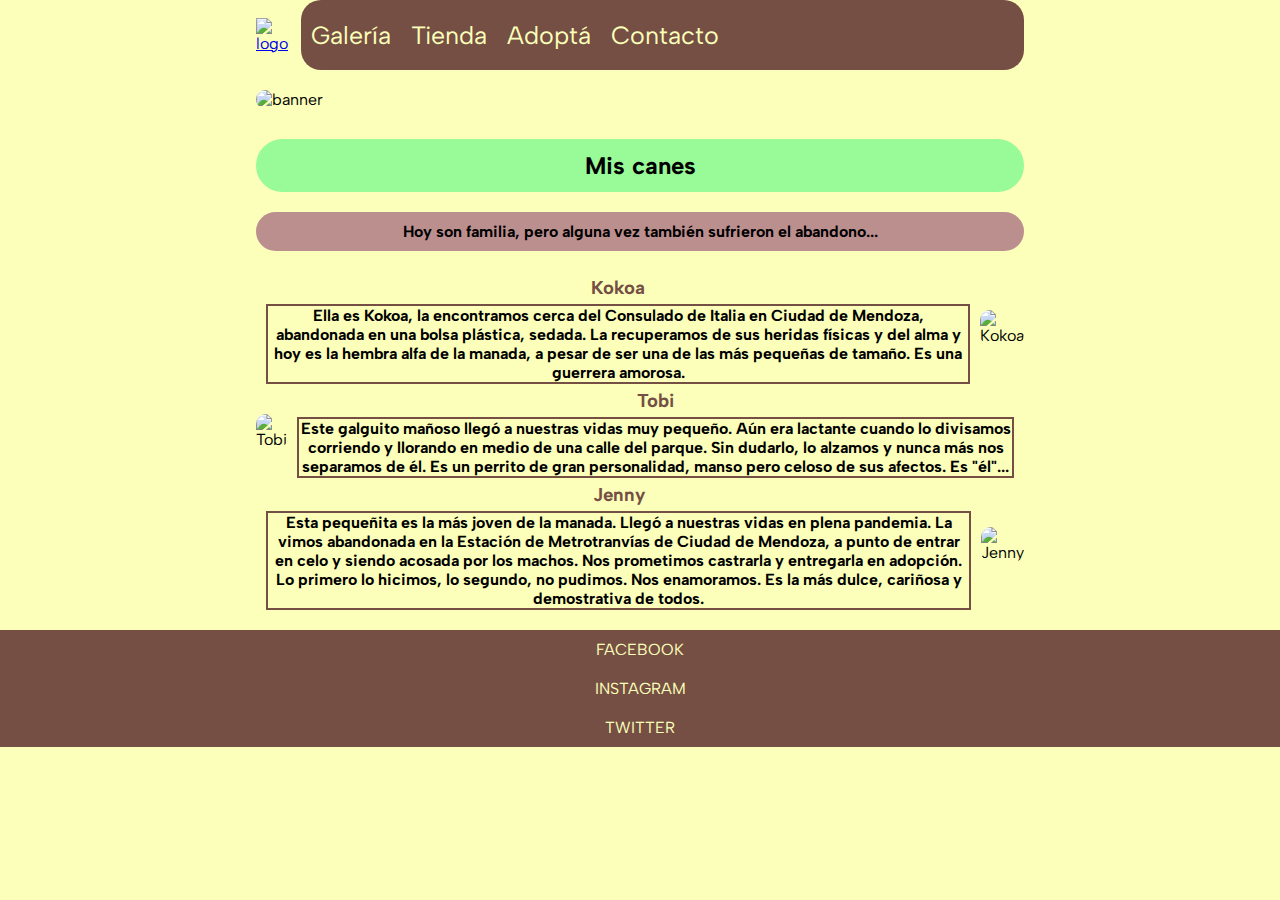
==== index.html @ faef85aa "Agregado de bootstrap (cards, formulario)" ====
<!DOCTYPE html>
<html lang="en">

<head>
    <meta charset="UTF-8">
    <meta http-equiv="X-UA-Compatible" content="IE=edge">
    <meta name="viewport" content="width=device-width, initial-scale=1.0">
    <link href="https://cdn.jsdelivr.net/npm/bootstrap@5.2.0/dist/css/bootstrap.min.css" rel="stylesheet"
        integrity="sha384-gH2yIJqKdNHPEq0n4Mqa/HGKIhSkIHeL5AyhkYV8i59U5AR6csBvApHHNl/vI1Bx" crossorigin="anonymous">
    <link rel="stylesheet" href="css/estilos.css">
    <link rel="preconnect" href="https://fonts.googleapis.com">
    <link rel="preconnect" href="https://fonts.gstatic.com" crossorigin>
    <link href="https://fonts.googleapis.com/css2?family=Albert+Sans:wght@200&family=Architects+Daughter&display=swap"
        rel="stylesheet">
    <title>IR Dogs</title>
</head>

<body>
    <div class="grid-container">
        <header class="header">
            <div class="logo">
                <a href="index.html"><img src="./img/logo.png" alt="logo"></a>
            </div>
            <nav>
                <ul class="nav-ul">
                    <li><a href="./pages/galeria.html">Galería</a></li>
                    <li><a href="./pages/tienda.html">Tienda</a></li>
                    <li><a href="./pages/adopta.html">Adoptá</a></li>
                    <li><a href="./pages/contacto.html">Contacto</a></li>
                </ul>
            </nav>
        </header>
        <section class="banner">
            <img class="banner-img" src="./img/banner2.png" alt="banner">
        </section>
        <section class="section1">
            <h2 class="estilo-h2">Mis canes</h2>
            <p class="intro">Hoy son familia, pero alguna vez también sufrieron el abandono...</p>
        </section>
        <section class="section2">
            <img class="img-seccion-index" src="./img/kokoa-2.png" alt="Kokoa">
            <div class="div-seccion-index">
                <h3 class="estilo-h3">Kokoa</h3>
                <p class="texto-seccion-index">Ella es Kokoa, la encontramos cerca del Consulado de Italia en Ciudad de
                    Mendoza, abandonada en una bolsa plástica, sedada.
                    La recuperamos de sus heridas físicas y del alma y hoy es la hembra alfa de la manada, a pesar de
                    ser una de las más pequeñas de tamaño.
                    Es una guerrera amorosa.
                </p>
            </div>
        </section>
        <section class="section3">
            <img class="img-seccion-index" src="./img/tobi-2.jpg" alt="Tobi">
            <div class="div-seccion-index">
                <h3 class="estilo-h3">Tobi</h3>
                <p class="texto-seccion-index">
                    Este galguito mañoso llegó a nuestras vidas muy pequeño. Aún era lactante cuando lo divisamos corriendo
                    y llorando en medio de una calle del parque.
                    Sin dudarlo, lo alzamos y nunca más nos separamos de él.
                    Es un perrito de gran personalidad, manso pero celoso de sus afectos. Es "él"...
                </p>
            </div>
        </section>
        <section class="section4">
            <img class="img-seccion-index" src="./img/jenny-2.jpg" alt="Jenny">
            <div class="div-seccion-index">
                <h3 class="estilo-h3">Jenny</h3>
                <p class="texto-seccion-index">
                    Esta pequeñita es la más joven de la manada. Llegó a nuestras vidas en plena pandemia.
                    La vimos abandonada en la Estación de Metrotranvías de Ciudad de Mendoza, a punto de entrar en celo y
                    siendo acosada por los machos.
                    Nos prometimos castrarla y entregarla en adopción.
                    Lo primero lo hicimos, lo segundo, no pudimos. Nos enamoramos. Es la más dulce, cariñosa y demostrativa
                    de todos.
                </p>
            </div>
        </section>
        <footer class="footer">
            <div>
                <ul class="estilo-ul">
                    <li><a href="#">FACEBOOK</a></li>
                    <li><a href="#">INSTAGRAM</a></li>
                    <li><a href="#">TWITTER</a></li>
                </ul>
            </div>
        </footer>
    </div>

    <script src="https://cdn.jsdelivr.net/npm/@popperjs/core@2.11.5/dist/umd/popper.min.js"
        integrity="sha384-Xe+8cL9oJa6tN/veChSP7q+mnSPaj5Bcu9mPX5F5xIGE0DVittaqT5lorf0EI7Vk"
        crossorigin="anonymous"></script>
    <script src="https://cdn.jsdelivr.net/npm/bootstrap@5.2.0/dist/js/bootstrap.min.js"
        integrity="sha384-ODmDIVzN+pFdexxHEHFBQH3/9/vQ9uori45z4JjnFsRydbmQbmL5t1tQ0culUzyK"
        crossorigin="anonymous"></script>
</body>

</html>
---- css/estilos.css ----
* {
    margin: 0;
    padding: 0;
    box-sizing: border-box;
}

body {
    background-color: #FBFFB9;
    font-family: 'Albert Sans', sans-serif;
}

.grid-container {
    display: grid;
    grid-template-columns: 1fr 1fr 1fr 1fr 1fr 1fr 1fr 1fr;
    grid-template-rows: auto auto auto 1fr 1fr auto auto;
    grid-template-areas:
        "header header header header header header header header"
        "banner banner banner banner banner banner banner banner"
        "section1 section1 section1 section1 section1 section1 section1 section1"
        "section2 section2 section2 section2 section2 section2 section2 section2"
        "section3 section3 section3 section3 section3 section3 section3 section3"
        "section4 section4 section4 section4 section4 section4 section4 section4"
        "footer footer footer footer footer footer footer footer";
    width: 100%;
    height: 100%;
}


.header {
    grid-area: header;
    /*FLEX HEADER INDEX*/
    display: flex;
    align-items: stretch;
    flex-direction: column;
}

.banner {
    grid-area: banner;
    display: flex;
    flex-direction: column;
}

.section1 {
    grid-area: section1;
}

.section2 {
    grid-area: section2;
    /*FLEX SECCION KOKOA INDEX*/
    display: flex;
    flex-direction: column-reverse;
    align-items: stretch;
}

.section3 {
    grid-area: section3;
    display: flex;
    flex-direction: column-reverse;
    align-items: stretch;
}

.section4 {
    grid-area: section4;
    display: flex;
    flex-direction: column-reverse;
    align-items: stretch;
}

.footer {
    grid-area: footer;
    display: flex;
    justify-content: center;
}

/*NAV*/
nav {
    background-color: #754F44;
    border-radius: 20px;
}

.logo {
    display: flex;
    justify-content: center;
}

/*Comportamiento bootstrap. Agregado padding y margin 0 y align-items: center (antes no estaba)*/
.nav-ul {
    display: flex;
    justify-content: center;
    align-items: center;
    width: auto;
    padding: 0;
    margin: 0;
    height: 70px;
}

.nav-ul li a:hover {
    color: #FBFFB9;
}

header ul li {
    display: inline;
}

header ul li a {
    display: inline-block;
    text-decoration: none;
    text-align: center;
    color: #FBFFB9;
    padding-left: 5px;
    padding-right: 5px;
    margin-right: 5px;
    margin-left: 5px;
    padding-bottom: 20px;
    padding-top: 20px;
}

header ul li a:hover {
    background-color: rgba(237, 198, 157, 0.2);
    border-radius: 15px;
}

/*IMAGEN BANNER*/
.banner-img {
    border-radius: 10px;
}

/*Titulos h2-h3*/
.estilo-h2 {
    text-align: center;
    margin-top: 10px;
    background-color: palegreen;
    border: 2px solid palegreen;
    border-radius: 35px;
    font-weight: bold;
}

/*SECCION 1*/
.intro {
    text-align: center;
    margin-top: 10px;
    background-color: rosybrown;
    border-radius: 25px;
    font-weight: bold;
}

/*Todas las secciones*/
.estilo-h3 {
    text-align: center;
    margin-top: 5px;
    font-weight: bold;
    color: #754F44;
}

.texto-seccion-index {
    text-align: center;
    font-weight: bold;
    margin-top: 5px;
    border: 2px solid #754F44;
}

.img-seccion-index {
    border-radius: 10px;
}

/*FOOTER*/
.estilo-ul {
    list-style-type: none;
    text-align: center;
}

footer ul li a {
    display: block;
    text-decoration: none;
    padding: 10px;
    color: #FBFFB9;
}

footer {
    background-color: #754F44;
}

/*//////////////////////////////////////////////////////////////////////////////////////////////////////////////////*/
/*// FIN INDEX//*/

/*   SECCION GALERIA   */
/*   MOBILE   */
.galeria-grid-container {
    display: grid;
    grid-template-columns: 1fr 1fr 1fr 1fr 1fr 1fr 1fr 1fr;
    grid-template-rows: auto auto auto auto auto auto;
    grid-template-areas:
        "galeria-header galeria-header galeria-header galeria-header galeria-header galeria-header galeria-header galeria-header"
        "galeria-section1 galeria-section1 galeria-section1 galeria-section1 galeria-section1 galeria-section1 galeria-section1 galeria-section1"
        "galeria-kokoa galeria-kokoa galeria-kokoa galeria-kokoa galeria-kokoa galeria-kokoa galeria-kokoa galeria-kokoa"
        "galeria-tobi galeria-tobi galeria-tobi galeria-tobi galeria-tobi galeria-tobi galeria-tobi galeria-tobi"
        "galeria-jenny galeria-jenny galeria-jenny galeria-jenny galeria-jenny galeria-jenny galeria-jenny galeria-jenny"
        "galeria-footer galeria-footer galeria-footer galeria-footer galeria-footer galeria-footer galeria-footer galeria-footer"
    ;
    width: 100%;
    height: 100%;
}

.galeria-header {
    grid-area: galeria-header;
}

.galeria-section1 {
    grid-area: galeria-section1;

}

.galeria-kokoa {
    grid-area: galeria-kokoa;
    margin-top: 2rem;
}

.galeria-tobi {
    grid-area: galeria-tobi;
    margin-top: 2rem;
}

.galeria-jenny {
    grid-area: galeria-jenny;
    margin-top: 2rem;
}

.galeria-footer {
    grid-area: galeria-footer;
    margin-top: 2rem;
    display: flex;
    justify-content: center;
}

.fotos-galeria {
    display: flex;
    flex-wrap: wrap;
    justify-content: center;

}

.fotos-galeria img {
    margin-left: 2px;
    margin-top: 5px;
    border: 2px solid #754F44;
    border-radius: 15px;
}
/*FIN SECCION GALERIA*/

/*MOBILE FIRST*/
/*   SECCION TIENDA    */
.tienda-grid-container {
    display: grid;
    grid-template-columns: 1fr 1fr 1fr 1fr 1fr 1fr 1fr 1fr;
    grid-template-rows: auto auto auto auto auto auto;
    grid-template-areas:
        "tienda-header tienda-header tienda-header tienda-header tienda-header tienda-header tienda-header tienda-header"
        "tienda-section1 tienda-section1 tienda-section1 tienda-section1 tienda-section1 tienda-section1 tienda-section1 tienda-section1"
        "tienda-collares tienda-collares tienda-collares tienda-collares tienda-collares tienda-collares tienda-collares tienda-collares"
        "tienda-correas tienda-correas tienda-correas tienda-correas tienda-correas tienda-correas tienda-correas tienda-correas"
        "tienda-remera tienda-remera tienda-remera tienda-remera tienda-remera tienda-remera tienda-remera tienda-remera"
        "galeria-footer galeria-footer galeria-footer galeria-footer galeria-footer galeria-footer galeria-footer galeria-footer"
    ;
}

.tienda-header {
    grid-area: tienda-header;
}

.tienda-section1 {
    grid-area: tienda-section1;
    margin-bottom: 10px;
}

.tienda-collares {
    grid-area: tienda-collares;
    display: flex;
    flex-direction: column;
    align-items: center;
}

.tienda-correas {
    grid-area: tienda-correas;
}

.tienda-remera {
    grid-area: tienda-remera;
    display: flex;
    flex-direction: column;
    align-items: center;
}

.galeria-footer {
    grid-area: galeria-footer;
}

.intro-p-tienda {
    text-align: center;
    font-weight: bold;
    margin-top: 5px;
}

.productos-h3{
    font-weight: bold;
}

.productos-tienda{
    width: 10rem;
}

.productos-tienda-container{
    display: flex;
    justify-content: center;
    text-align: center;
    font-weight: bold;
}

.productos-h5{
    font-size: 1.1rem;
    font-weight: bold;
}

.productos-margen{
    margin-left: 0.15rem;
    margin-bottom: 0.15rem;
    margin-top: 0.25rem;
}

.productos-remera{
    text-align: center;
    font-weight: bold;
}

/*
.productos-tienda {
    display: flex;
    flex-direction: column;
    align-items: center;
    width: 150px;
    margin-bottom: 20px;
    margin-left: 5px;
}

.productos-tienda h4 {
    text-align: center;
}

.productos-tienda p {
    font-weight: bold;
    text-align: center;
}

.productos-tienda img {
    width: 150px;
    border: 2px solid #754F44;
    border-radius: 10px;
}

.productos-tienda-contenedor {
    display: flex;
    flex-wrap: wrap;
    justify-content: center;
}
*/

/*   SECCION ADOPTA   */

.adopta-grid-container {
    display: grid;
    grid-template-columns: 1fr 1fr 1fr 1fr 1fr 1fr 1fr 1fr;
    grid-template-rows: auto auto auto auto auto;
    grid-template-areas:
        "adopta-header adopta-header adopta-header adopta-header adopta-header adopta-header adopta-header adopta-header"
        "adopta-section1 adopta-section1 adopta-section1 adopta-section1 adopta-section1 adopta-section1 adopta-section1 adopta-section1"
        "adopta-section2 adopta-section2 adopta-section2 adopta-section2 adopta-section2 adopta-section2 adopta-section2 adopta-section2"
        "adopta-section3 adopta-section3 adopta-section3 adopta-section3 adopta-section3 adopta-section3 adopta-section3 adopta-section3"
        "adopta-footer adopta-footer adopta-footer adopta-footer adopta-footer adopta-footer adopta-footer adopta-footer"
    ;
}

.adopta-header {
    grid-area: adopta-header;
}

.adopta-section1 {
    grid-area: adopta-section1;
}

.adopta-section2 {
    grid-area: adopta-section2;
    display: flex;
    flex-direction: column;
    align-items: stretch;
}

.adopta-section3 {
    grid-area: adopta-section3;
    display: flex;
    flex-direction: column;
    align-items: stretch;
}

.adopta-footer {
    grid-area: adopta-footer;
}

.adopta-p {
    color: #754F44;
    text-align: center;
    font-weight: bold;
    font-size: 18px;
    margin-top: 10px;
}

.adopta-textos {
    color: #754F44;
    text-align: center;
    font-weight: bold;
}

.adopta-h3 {
    color: #754F44;
    text-align: center;
    font-weight: bold;
    margin-top: 50px;
}

.adopta-div-img {
    display: flex;
    flex-direction: column;
    align-items: stretch;
}

.adopta-div-img img {
    margin-bottom: 10px;
    border-radius: 10px;
}



/*   SECCION CONTACTO   */

.contacto-grid-container {
    display: grid;
    grid-template-columns: 1fr 1fr 1fr 1fr 1fr 1fr 1fr 1fr;
    grid-template-rows: auto auto auto auto;
    grid-template-areas:
        "contacto-header contacto-header contacto-header contacto-header contacto-header contacto-header contacto-header contacto-header"
        "contacto-section1 contacto-section1 contacto-section1 contacto-section1 contacto-section1 contacto-section1 contacto-section1 contacto-section1"
        "contacto-section2 contacto-section2 contacto-section2 contacto-section2 contacto-section2 contacto-section2 contacto-section2 contacto-section2"
        "contacto-footer contacto-footer contacto-footer contacto-footer contacto-footer contacto-footer contacto-footer contacto-footer"
    ;
}

.contacto-header {
    grid-area: contacto-header;
}

.contacto-section1 {
    grid-area: contacto-section1;
}

.contacto-section2 {
    grid-area: contacto-section2;
    margin-top: 10px;
}

.contacto-footer {
    grid-area: contacto-footer;
    margin-top: 10px;
}

.contacto-section1-p{
    color: #754F44;
    font-weight: bold;
    font-size: 18px;
    margin-top: 10px;
    text-align: center;
}

.contacto-section2-p{
    color: #754F44;
    font-weight: bold;
}

.contacto-label{
    margin-top: 10px;
}

.contacto-input{
    padding: 5px;
}

.contacto-form{
    display: flex;
    flex-direction: column;
}

/*Animaciones*/
.img:hover{
    transform: scale(1.3);
}

.zoom {
    transition: transform .2s; 
}
 
.zoom:hover {
    transform: scale(1.5); 
}

.img-anim{
    transition: transform .2s;
}
.img-anim:hover{
    filter: saturate(180%);
    transform: scale(1.1); 
}

/*Fin animaciones*/

/*MEDIAQUERYS*/
/*MOBILE FIRST*/
/*SECCION INDEX*/
@media (min-width: 768px) {

    .grid-container {
        grid-template-columns: 1fr 1fr 1fr 1fr 1fr 1fr 1fr 1fr 1fr 1fr;
        grid-template-rows: auto auto auto auto auto 1fr auto;
        grid-template-areas:
            ". . header header header header header header . ."
            ". . banner banner banner banner banner banner . ."
            ". . section1 section1 section1 section1 section1 section1 . ."
            ". . section2 section2 section2 section2 section2 section2 . ."
            ". . section3 section3 section3 section3 section3 section3 . ."
            ". . section4 section4 section4 section4 section4 section4 . ."
            "footer footer footer footer footer footer footer footer footer footer";
    }

    /*HEADER*/
    .header {
        grid-area: header;
        /*FLEX HEADER INDEX*/
        display: flex;
        flex-direction: row;
        align-items: center;
    }

    /*NAVEGACION HEADER*/
    .nav-ul {
        display: flex;
        justify-content: normal;
        width: auto;
    }

    nav {
        width: 100%;
        height: auto;
    }

    header ul li a {
        text-align: center;
        font-size: 25px;
    }

    /*FIN NAVEGACION HEADER*/

    /*BANNER INICIAL*/
    .banner {
        margin-top: 20px;
    }

    /*TITULO H2*/
    .estilo-h2 {
        padding: 10px;
        margin-top: 30px;
    }

    .intro {
        margin-top: 20px;
        margin-bottom: 20px;
        padding: 10px;
    }

    /*SECCION 2 = KOKOA*/
    .section2 {
        flex-direction: row-reverse;
        align-items: center;
    }

    .div-seccion-index {
        margin-right: 10px;
        margin-left: 10px;
    }

    /*SECCION 3 = TOBI*/
    .section3 {
        flex-direction: row;
        align-items: center;
    }

    /*SECCION 4 = JENNY*/
    .section4 {
        flex-direction: row-reverse;
        align-items: center;
        margin-bottom: 20px;
    }
    /*FIN INDEX*/
    
    /*SECCION GALERIA*/
    .galeria-grid-container {
        grid-template-columns: 1fr 1fr 1fr 1fr 1fr 1fr 1fr 1fr 1fr 1fr;
        grid-template-rows: auto auto auto auto auto auto;
        grid-template-areas:
            ". . galeria-header galeria-header galeria-header galeria-header galeria-header galeria-header . ."
            ". . galeria-section1 galeria-section1 galeria-section1 galeria-section1 galeria-section1 galeria-section1 . ."
            ". . galeria-kokoa galeria-kokoa galeria-kokoa galeria-kokoa galeria-kokoa galeria-kokoa . ."
            ". . galeria-tobi galeria-tobi galeria-tobi galeria-tobi galeria-tobi galeria-tobi . ."
            ". . galeria-jenny galeria-jenny galeria-jenny galeria-jenny galeria-jenny galeria-jenny . ."
            "galeria-footer galeria-footer galeria-footer galeria-footer galeria-footer galeria-footer galeria-footer galeria-footer galeria-footer galeria-footer"
        ;
    }

    .galeria-header {
        display: flex;
        align-items: center;
    }

    .fotos-galeria img {
        margin-right: 5px;
    }
    /*FIN SECCION GALERIA*/

    /*SECCION TIENDA*/
    .tienda-grid-container {
        grid-template-columns: 1fr 1fr 1fr 1fr 1fr 1fr 1fr 1fr 1fr 1fr;
        grid-template-rows: auto auto auto auto auto auto;
        grid-template-areas:
            ". . tienda-header tienda-header tienda-header tienda-header tienda-header tienda-header . ."
            ". . tienda-section1 tienda-section1 tienda-section1 tienda-section1 tienda-section1 tienda-section1 . ."
            ". . tienda-collares tienda-collares tienda-collares tienda-collares tienda-collares tienda-collares . ."
            ". . tienda-correas tienda-correas tienda-correas tienda-correas tienda-correas tienda-correas . ."
            ". . tienda-remera tienda-remera tienda-remera tienda-remera tienda-remera tienda-remera . ."
            "galeria-footer galeria-footer galeria-footer galeria-footer galeria-footer galeria-footer galeria-footer galeria-footer galeria-footer galeria-footer"
        ;
    }

    .tienda-header {
        display: flex;
        align-items: center;
    }
    /*FIN SECCION TIENDA*/

    /*SECCION ADOPTA*/
    .adopta-grid-container {
        display: grid;
        grid-template-columns: 1fr 1fr 1fr 1fr 1fr 1fr 1fr 1fr 1fr 1fr;
        grid-template-rows: auto auto auto auto auto;
        grid-template-areas:
            ". . adopta-header adopta-header adopta-header adopta-header adopta-header adopta-header . ."
            ". . adopta-section1 adopta-section1 adopta-section1 adopta-section1 adopta-section1 adopta-section1 . ."
            ". . adopta-section2 adopta-section2 adopta-section2 adopta-section2 adopta-section2 adopta-section2 . ."
            ". . adopta-section3 adopta-section3 adopta-section3 adopta-section3 adopta-section3 adopta-section3 . ."
            "adopta-footer adopta-footer adopta-footer adopta-footer adopta-footer adopta-footer adopta-footer adopta-footer adopta-footer adopta-footer"
        ;
    }

    .adopta-section2 {
        align-items: center;
    }

    .adopta-section3 {
        align-items: center;
    }

    .adopta-div-img {
        flex-direction: row;
    }

    .adopta-div-img img {
        margin-left: 5px;
    }

    .adopta-header {
        display: flex;
        align-items: center;
    }
    /*FIN SECCION ADOPTA*/

    /*SECCION CONTACTO*/
    .contacto-grid-container {
        grid-template-columns: 1fr 1fr 1fr 1fr 1fr 1fr 1fr 1fr 1fr 1fr;
        grid-template-rows: auto auto auto auto;
        grid-template-areas:
            ". . contacto-header contacto-header contacto-header contacto-header contacto-header contacto-header . ."
            ". . contacto-section1 contacto-section1 contacto-section1 contacto-section1 contacto-section1 contacto-section1 . ."
            ". . contacto-section2 contacto-section2 contacto-section2 contacto-section2 contacto-section2 contacto-section2 . ."
            "contacto-footer contacto-footer contacto-footer contacto-footer contacto-footer contacto-footer contacto-footer contacto-footer contacto-footer contacto-footer"
        ;
    }
    .contacto-header{
        display: flex;
        align-items: center;
    }
    .contacto-form{
        align-items: flex-start;
    }
    .contacto-button{
        margin-top: 5px;
    }
    /*FIN SECCION CONTACTO*/
}
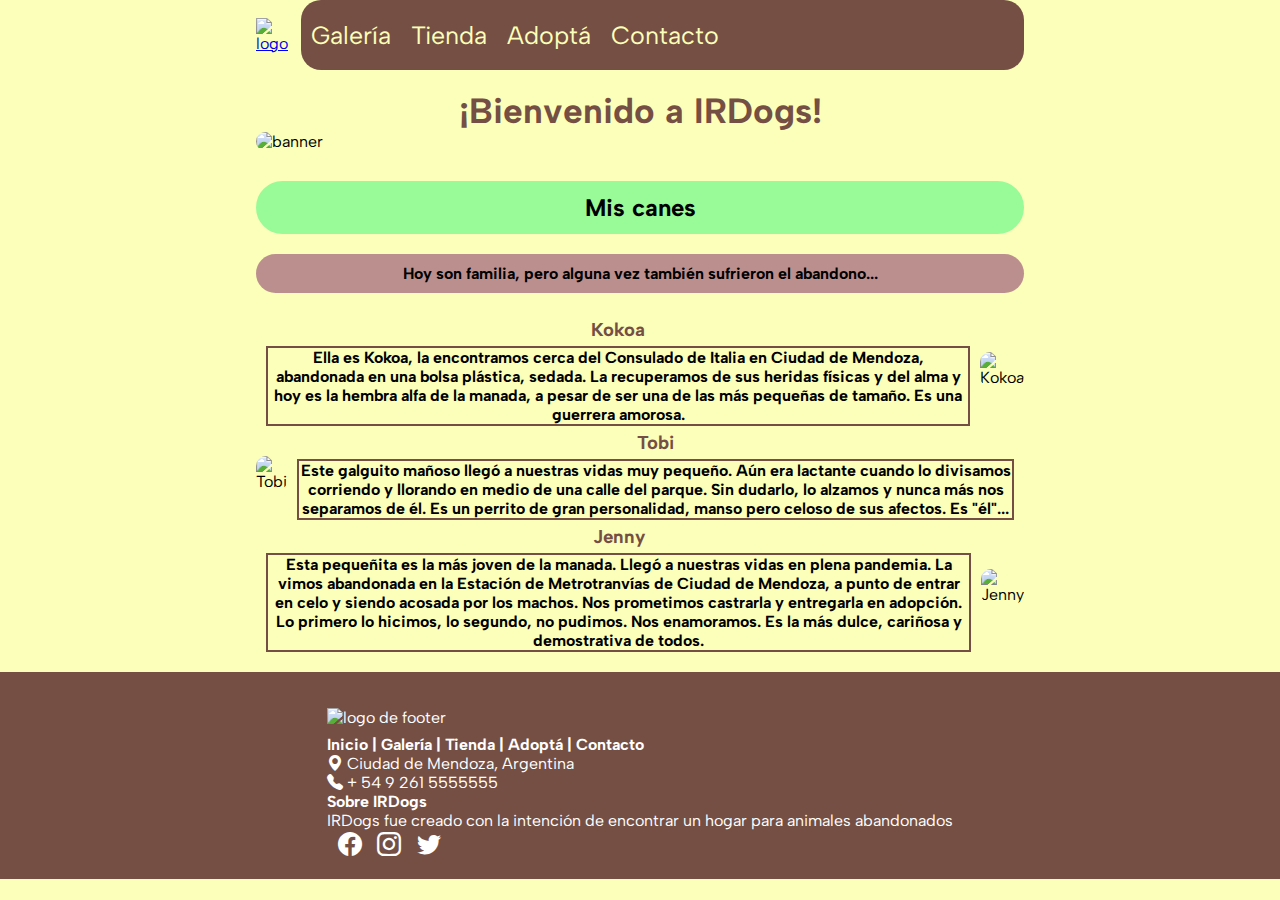
==== commit d7bc460b: "Cambio de footer" ====
--- a/index.html
+++ b/index.html
@@ -7,12 +7,16 @@
     <meta name="viewport" content="width=device-width, initial-scale=1.0">
     <link href="https://cdn.jsdelivr.net/npm/bootstrap@5.2.0/dist/css/bootstrap.min.css" rel="stylesheet"
         integrity="sha384-gH2yIJqKdNHPEq0n4Mqa/HGKIhSkIHeL5AyhkYV8i59U5AR6csBvApHHNl/vI1Bx" crossorigin="anonymous">
-    <link rel="stylesheet" href="css/estilos.css">
+    <link rel="stylesheet" href="css/style.css">
     <link rel="preconnect" href="https://fonts.googleapis.com">
     <link rel="preconnect" href="https://fonts.gstatic.com" crossorigin>
     <link href="https://fonts.googleapis.com/css2?family=Albert+Sans:wght@200&family=Architects+Daughter&display=swap"
         rel="stylesheet">
-    <title>IR Dogs</title>
+    <link rel="stylesheet" href="https://cdn.jsdelivr.net/npm/bootstrap-icons@1.9.1/font/bootstrap-icons.css">
+    
+    <meta name="description" content="IR Dogs es una ONG que rescata animales callejeros y busca hogar en la Ciudad de Mendoza">
+    <meta name="keywords" content="adopcion, perros, perros ciudad de mendoza, donacion, veterinario">
+    <title>IR Dogs | Inicio</title>
 </head>
 
 <body>
@@ -22,7 +26,7 @@
                 <a href="index.html"><img src="./img/logo.png" alt="logo"></a>
             </div>
             <nav>
-                <ul class="nav-ul">
+                <ul class="ul">
                     <li><a href="./pages/galeria.html">Galería</a></li>
                     <li><a href="./pages/tienda.html">Tienda</a></li>
                     <li><a href="./pages/adopta.html">Adoptá</a></li>
@@ -31,17 +35,18 @@
             </nav>
         </header>
         <section class="banner">
-            <img class="banner-img" src="./img/banner2.png" alt="banner">
+            <h1>¡Bienvenido a IRDogs!</h1>
+            <img class="banner__img" src="./img/banner2.png" alt="banner">
         </section>
         <section class="section1">
-            <h2 class="estilo-h2">Mis canes</h2>
-            <p class="intro">Hoy son familia, pero alguna vez también sufrieron el abandono...</p>
+            <h2 class="h2">Mis canes</h2>
+            <p class="p">Hoy son familia, pero alguna vez también sufrieron el abandono...</p>
         </section>
         <section class="section2">
-            <img class="img-seccion-index" src="./img/kokoa-2.png" alt="Kokoa">
-            <div class="div-seccion-index">
-                <h3 class="estilo-h3">Kokoa</h3>
-                <p class="texto-seccion-index">Ella es Kokoa, la encontramos cerca del Consulado de Italia en Ciudad de
+            <img class="section2__img" src="./img/kokoa-2.png" alt="Kokoa">
+            <div class="rectangulo">
+                <h3 class="h3">Kokoa</h3>
+                <p class="rectangulo__p">Ella es Kokoa, la encontramos cerca del Consulado de Italia en Ciudad de
                     Mendoza, abandonada en una bolsa plástica, sedada.
                     La recuperamos de sus heridas físicas y del alma y hoy es la hembra alfa de la manada, a pesar de
                     ser una de las más pequeñas de tamaño.
@@ -50,10 +55,10 @@
             </div>
         </section>
         <section class="section3">
-            <img class="img-seccion-index" src="./img/tobi-2.jpg" alt="Tobi">
-            <div class="div-seccion-index">
-                <h3 class="estilo-h3">Tobi</h3>
-                <p class="texto-seccion-index">
+            <img class="section3__img" src="./img/tobi-2.jpg" alt="Tobi">
+            <div class="rectangulo">
+                <h3 class="h3">Tobi</h3>
+                <p class="rectangulo__p">
                     Este galguito mañoso llegó a nuestras vidas muy pequeño. Aún era lactante cuando lo divisamos corriendo
                     y llorando en medio de una calle del parque.
                     Sin dudarlo, lo alzamos y nunca más nos separamos de él.
@@ -62,10 +67,10 @@
             </div>
         </section>
         <section class="section4">
-            <img class="img-seccion-index" src="./img/jenny-2.jpg" alt="Jenny">
-            <div class="div-seccion-index">
-                <h3 class="estilo-h3">Jenny</h3>
-                <p class="texto-seccion-index">
+            <img class="section4__img" src="./img/jenny-2.jpg" alt="Jenny">
+            <div class="rectangulo">
+                <h3 class="h3">Jenny</h3>
+                <p class="rectangulo__p">
                     Esta pequeñita es la más joven de la manada. Llegó a nuestras vidas en plena pandemia.
                     La vimos abandonada en la Estación de Metrotranvías de Ciudad de Mendoza, a punto de entrar en celo y
                     siendo acosada por los machos.
@@ -76,12 +81,36 @@
             </div>
         </section>
         <footer class="footer">
-            <div>
-                <ul class="estilo-ul">
-                    <li><a href="#">FACEBOOK</a></li>
-                    <li><a href="#">INSTAGRAM</a></li>
-                    <li><a href="#">TWITTER</a></li>
-                </ul>
+            <div class="row gx-0 footer-all">
+                <div class="col-sm-6 col-md-4">
+                    <img class="img-fluid" src="./img/logo.png" alt="logo de footer">
+                    <p class="links">
+                        <a href="./../index.html">Inicio</a>
+                        <strong>|</strong>
+                        <a href="./galeria.html">Galería</a>
+                        <strong>|</strong>
+                        <a href="./tienda.html">Tienda</a>
+                        <strong>|</strong>
+                        <a href="./adopta.html">Adoptá</a>
+                        <strong>|</strong>
+                        <a href="./contacto.html">Contacto</a>
+                    </p>
+                </div>
+                <div class="col-sm-6 col-md-4">
+                    
+                    <p><i class="bi bi-geo-alt-fill"></i> Ciudad de Mendoza, Argentina</p>
+                    <p><i class="bi bi-telephone-fill"></i> + 54 9 261 5555555</p>
+
+                </div>
+                <div class="col-md-4">
+                    <h4>
+                        Sobre IRDogs
+                    </h4>
+                    <p>IRDogs fue creado con la intención de encontrar un hogar para animales abandonados</p>
+                    <a href=""><i class="bi bi-facebook redes"></i></a>
+                    <a href=""><i class="bi bi-instagram redes"></i></a>
+                    <a href=""><i class="bi bi-twitter redes"></i></a>
+                </div>
             </div>
         </footer>
     </div>
--- a/css/style.css
+++ b/css/style.css
@@ -0,0 +1,540 @@
+* {
+  margin: 0;
+  padding: 0;
+  box-sizing: border-box; }
+
+.grid-container {
+  display: grid;
+  grid-template-columns: 1fr 1fr 1fr 1fr 1fr 1fr 1fr 1fr;
+  grid-template-rows: auto auto auto 1fr 1fr auto auto;
+  grid-template-areas: "header header header header header header header header"+ "banner banner banner banner banner banner banner banner"+ "section1 section1 section1 section1 section1 section1 section1 section1"+ "section2 section2 section2 section2 section2 section2 section2 section2"+ "section3 section3 section3 section3 section3 section3 section3 section3"+ "section4 section4 section4 section4 section4 section4 section4 section4"+ "footer footer footer footer footer footer footer footer";
+  width: 100%;
+  height: 100%; }
+
+.header {
+  grid-area: header;
+  /*FLEX HEADER INDEX*/
+  display: flex;
+  align-items: stretch;
+  flex-direction: column; }
+
+.banner {
+  grid-area: banner;
+  display: flex;
+  flex-direction: column; }
+
+/*IMAGEN BANNER*/
+.banner__img {
+  border-radius: 10px; }
+
+.section1 {
+  grid-area: section1; }
+
+.section2 {
+  grid-area: section2;
+  /*FLEX SECCION KOKOA INDEX*/
+  display: flex;
+  flex-direction: column-reverse;
+  align-items: stretch; }
+
+.section2__img {
+  border-radius: 10px; }
+
+.section3 {
+  grid-area: section3;
+  display: flex;
+  flex-direction: column-reverse;
+  align-items: stretch; }
+
+.section3__img {
+  border-radius: 10px; }
+
+.section4 {
+  grid-area: section4;
+  display: flex;
+  flex-direction: column-reverse;
+  align-items: stretch; }
+
+.section4__img {
+  border-radius: 10px; }
+
+.footer {
+  grid-area: footer;
+  display: flex;
+  justify-content: center; }
+
+.rectangulo__p {
+  text-align: center;
+  font-weight: bold;
+  margin-top: 5px;
+  border: 2px solid #754F44; }
+
+/*// FIN INDEX//*/
+/*   SECCION GALERIA   */
+/*   MOBILE   */
+.galeria-grid-container {
+  display: grid;
+  grid-template-columns: 1fr 1fr 1fr 1fr 1fr 1fr 1fr 1fr;
+  grid-template-rows: auto auto auto auto auto auto;
+  grid-template-areas: "galeria-header galeria-header galeria-header galeria-header galeria-header galeria-header galeria-header galeria-header"+ "galeria-section1 galeria-section1 galeria-section1 galeria-section1 galeria-section1 galeria-section1 galeria-section1 galeria-section1"+ "galeria-kokoa galeria-kokoa galeria-kokoa galeria-kokoa galeria-kokoa galeria-kokoa galeria-kokoa galeria-kokoa"+ "galeria-tobi galeria-tobi galeria-tobi galeria-tobi galeria-tobi galeria-tobi galeria-tobi galeria-tobi"+ "galeria-jenny galeria-jenny galeria-jenny galeria-jenny galeria-jenny galeria-jenny galeria-jenny galeria-jenny"+ "galeria-footer galeria-footer galeria-footer galeria-footer galeria-footer galeria-footer galeria-footer galeria-footer";
+  width: 100%;
+  height: 100%; }
+
+.galeria-header {
+  grid-area: galeria-header; }
+
+.galeria-section1 {
+  grid-area: galeria-section1; }
+
+.galeria-kokoa {
+  grid-area: galeria-kokoa;
+  margin-top: 2rem; }
+
+.galeria-tobi {
+  grid-area: galeria-tobi;
+  margin-top: 2rem; }
+
+.galeria-jenny {
+  grid-area: galeria-jenny;
+  margin-top: 2rem; }
+
+.galeria-footer {
+  grid-area: galeria-footer;
+  margin-top: 2rem;
+  display: flex;
+  justify-content: center; }
+
+.fotos-galeria {
+  display: flex;
+  flex-wrap: wrap;
+  justify-content: center; }
+  .fotos-galeria .img {
+    margin-left: 2px;
+    margin-top: 5px;
+    border: 2px solid #754F44;
+    border-radius: 15px; }
+    .fotos-galeria .img:hover {
+      transform: scale(1.3); }
+
+/*FIN SECCION GALERIA*/
+/*MOBILE FIRST*/
+/*   SECCION TIENDA    */
+.tienda-grid-container {
+  display: grid;
+  grid-template-columns: 1fr 1fr 1fr 1fr 1fr 1fr 1fr 1fr;
+  grid-template-rows: auto auto auto auto auto auto;
+  grid-template-areas: "tienda-header tienda-header tienda-header tienda-header tienda-header tienda-header tienda-header tienda-header"+ "tienda-section1 tienda-section1 tienda-section1 tienda-section1 tienda-section1 tienda-section1 tienda-section1 tienda-section1"+ "tienda-collares tienda-collares tienda-collares tienda-collares tienda-collares tienda-collares tienda-collares tienda-collares"+ "tienda-correas tienda-correas tienda-correas tienda-correas tienda-correas tienda-correas tienda-correas tienda-correas"+ "tienda-remera tienda-remera tienda-remera tienda-remera tienda-remera tienda-remera tienda-remera tienda-remera"+ "tienda-footer tienda-footer tienda-footer tienda-footer tienda-footer tienda-footer tienda-footer tienda-footer"; }
+
+.tienda-header {
+  grid-area: tienda-header; }
+
+.tienda-section1 {
+  grid-area: tienda-section1;
+  margin-bottom: 10px; }
+
+.tienda-collares {
+  grid-area: tienda-collares;
+  display: flex;
+  flex-direction: column;
+  align-items: center; }
+
+.tienda-correas {
+  grid-area: tienda-correas; }
+
+.tienda-remera {
+  grid-area: tienda-remera;
+  display: flex;
+  flex-direction: column;
+  align-items: center; }
+
+.tienda-footer {
+  grid-area: tienda-footer; }
+
+.intro-p-tienda, .adopta-textos {
+  text-align: center;
+  font-weight: bold;
+  margin-top: 5px; }
+
+.productos-h3 {
+  font-weight: bold; }
+
+.productos-tienda {
+  width: 10rem; }
+
+.productos-tienda-container {
+  display: flex;
+  justify-content: center;
+  text-align: center;
+  font-weight: bold; }
+
+.productos-h5 {
+  font-size: 1.1rem;
+  font-weight: bold; }
+
+.productos-margen {
+  margin-left: 0.15rem;
+  margin-bottom: 0.15rem;
+  margin-top: 0.25rem; }
+
+.productos-remera {
+  text-align: center;
+  font-weight: bold; }
+
+/*   SECCION ADOPTA   */
+.adopta-grid-container {
+  display: grid;
+  grid-template-columns: 1fr 1fr 1fr 1fr 1fr 1fr 1fr 1fr;
+  grid-template-rows: auto auto auto auto auto;
+  grid-template-areas: "adopta-header adopta-header adopta-header adopta-header adopta-header adopta-header adopta-header adopta-header"+ "adopta-section1 adopta-section1 adopta-section1 adopta-section1 adopta-section1 adopta-section1 adopta-section1 adopta-section1"+ "adopta-section2 adopta-section2 adopta-section2 adopta-section2 adopta-section2 adopta-section2 adopta-section2 adopta-section2"+ "adopta-section3 adopta-section3 adopta-section3 adopta-section3 adopta-section3 adopta-section3 adopta-section3 adopta-section3"+ "adopta-footer adopta-footer adopta-footer adopta-footer adopta-footer adopta-footer adopta-footer adopta-footer"; }
+
+.adopta-header {
+  grid-area: adopta-header; }
+
+.adopta-section1 {
+  grid-area: adopta-section1; }
+
+.adopta-section2 {
+  grid-area: adopta-section2;
+  display: flex;
+  flex-direction: column;
+  align-items: stretch; }
+
+.adopta-section3 {
+  grid-area: adopta-section3;
+  display: flex;
+  flex-direction: column;
+  align-items: stretch; }
+
+.adopta-footer {
+  grid-area: adopta-footer; }
+
+.adopta-p {
+  color: #754F44;
+  text-align: center;
+  font-weight: bold;
+  font-size: 18px;
+  margin-top: 10px; }
+
+.adopta-textos {
+  color: #754F44;
+  font-size: 1.1rem; }
+
+.adopta-h3 {
+  color: #754F44;
+  text-align: center;
+  font-weight: bold;
+  margin-top: 50px; }
+
+.adopta-div-img {
+  display: flex;
+  flex-direction: column;
+  align-items: stretch; }
+  .adopta-div-img img {
+    margin-bottom: 10px;
+    border-radius: 10px; }
+
+.img-anim {
+  transition: transform .2s; }
+  .img-anim:hover {
+    filter: saturate(180%);
+    transform: scale(1.1); }
+
+/*   SECCION CONTACTO   */
+.contacto-grid-container {
+  display: grid;
+  grid-template-columns: 1fr 1fr 1fr 1fr 1fr 1fr 1fr 1fr;
+  grid-template-rows: auto auto auto auto;
+  grid-template-areas: "contacto-header contacto-header contacto-header contacto-header contacto-header contacto-header contacto-header contacto-header"+ "contacto-section1 contacto-section1 contacto-section1 contacto-section1 contacto-section1 contacto-section1 contacto-section1 contacto-section1"+ "contacto-section2 contacto-section2 contacto-section2 contacto-section2 contacto-section2 contacto-section2 contacto-section2 contacto-section2"+ "contacto-footer contacto-footer contacto-footer contacto-footer contacto-footer contacto-footer contacto-footer contacto-footer"; }
+
+.contacto-header {
+  grid-area: contacto-header; }
+
+.contacto-section1 {
+  grid-area: contacto-section1; }
+
+.contacto-section2 {
+  grid-area: contacto-section2;
+  margin-top: 10px; }
+
+.contacto-footer {
+  grid-area: contacto-footer;
+  margin-top: 10px; }
+
+.contacto-section1__p {
+  color: #754F44;
+  font-weight: bold;
+  font-size: 18px;
+  margin-top: 10px;
+  text-align: center; }
+
+.contacto-section2-p {
+  color: #754F44;
+  font-weight: bold; }
+
+.contacto-label {
+  margin-top: 10px; }
+
+.contacto-input {
+  padding: 5px; }
+
+.contacto-form {
+  display: flex;
+  flex-direction: column; }
+
+body {
+  background-color: #FBFFB9;
+  font-family: 'Albert Sans', sans-serif; }
+
+h1 {
+  color: #754F44;
+  font-weight: bold;
+  text-align: center;
+  font-size: 2.2rem; }
+
+/*NAV*/
+nav {
+  background-color: #754F44;
+  border-radius: 20px; }
+
+.logo {
+  display: flex;
+  justify-content: center; }
+
+/*Comportamiento bootstrap. Agregado padding y margin 0 y align-items: center (antes no estaba)*/
+.ul {
+  display: flex;
+  justify-content: center;
+  align-items: center;
+  width: auto;
+  padding: 0;
+  margin: 0;
+  height: 70px; }
+  .ul li a:hover {
+    color: #FBFFB9; }
+
+header ul li {
+  display: inline; }
+  header ul li a {
+    display: inline-block;
+    text-decoration: none;
+    text-align: center;
+    color: #FBFFB9;
+    padding-left: 5px;
+    padding-right: 5px;
+    margin-right: 5px;
+    margin-left: 5px;
+    padding-bottom: 20px;
+    padding-top: 20px; }
+    header ul li a:hover {
+      background-color: rgba(237, 198, 157, 0.2);
+      border-radius: 15px; }
+
+/*Titulos h2*/
+.h2 {
+  text-align: center;
+  margin-top: 10px;
+  background-color: palegreen;
+  border: 2px solid palegreen;
+  border-radius: 35px;
+  font-weight: bold; }
+
+/*TODAS LAS SECCIONES*/
+.p {
+  text-align: center;
+  margin-top: 10px;
+  background-color: rosybrown;
+  border-radius: 25px;
+  font-weight: bold; }
+
+/*TODAS LAS SECCIONES*/
+.h3 {
+  text-align: center;
+  margin-top: 5px;
+  font-weight: bold;
+  color: #754F44; }
+
+/*FOOTER*/
+.footer-ul {
+  list-style-type: none;
+  text-align: center;
+  padding-left: 0; }
+
+.footer-all {
+  margin-top: 1rem;
+  color: white;
+  padding: 20px; }
+  .footer-all a {
+    text-decoration: none;
+    color: white;
+    font-weight: bolder; }
+  .footer-all .links {
+    margin-top: 0.5rem; }
+  .footer-all .redes {
+    margin-left: 0.7rem;
+    font-size: 1.5rem;
+    color: white; }
+
+footer {
+  background-color: #754F44; }
+  footer ul li a {
+    display: block;
+    text-decoration: none;
+    padding: 10px;
+    color: #FBFFB9; }
+
+/*MEDIAQUERYS*/
+/*MOBILE FIRST*/
+/*SECCION INDEX*/
+@media (min-width: 768px) {
+  .grid-container {
+    grid-template-columns: 1fr 1fr 1fr 1fr 1fr 1fr 1fr 1fr 1fr 1fr;
+    grid-template-rows: auto auto auto auto auto 1fr auto;
+    grid-template-areas: ". . header header header header header header . ."+ ". . banner banner banner banner banner banner . ."+ ". . section1 section1 section1 section1 section1 section1 . ."+ ". . section2 section2 section2 section2 section2 section2 . ."+ ". . section3 section3 section3 section3 section3 section3 . ."+ ". . section4 section4 section4 section4 section4 section4 . ."+ "footer footer footer footer footer footer footer footer footer footer"; }
+  /*HEADER*/
+  .header {
+    grid-area: header;
+    /*FLEX HEADER INDEX*/
+    display: flex;
+    flex-direction: row;
+    align-items: center; }
+  /*NAVEGACION HEADER*/
+  .ul {
+    display: flex;
+    justify-content: normal;
+    width: auto; }
+  nav {
+    width: 100%;
+    height: auto; }
+  header ul li a {
+    text-align: center;
+    font-size: 25px; }
+  /*FIN NAVEGACION HEADER*/
+  /*BANNER INICIAL*/
+  .banner {
+    margin-top: 20px; }
+  /*TITULO H2*/
+  .h2 {
+    padding: 10px;
+    margin-top: 30px; }
+  .p {
+    margin-top: 20px;
+    margin-bottom: 20px;
+    padding: 10px; }
+  /*SECCION 2 = KOKOA*/
+  .section2 {
+    flex-direction: row-reverse;
+    align-items: center; }
+  .rectangulo {
+    margin-right: 10px;
+    margin-left: 10px; }
+  /*SECCION 3 = TOBI*/
+  .section3 {
+    flex-direction: row;
+    align-items: center; }
+  /*SECCION 4 = JENNY*/
+  .section4 {
+    flex-direction: row-reverse;
+    align-items: center;
+    margin-bottom: 20px; }
+  /*FIN INDEX*/
+  /*SECCION GALERIA*/
+  .galeria-grid-container {
+    grid-template-columns: 1fr 1fr 1fr 1fr 1fr 1fr 1fr 1fr 1fr 1fr;
+    grid-template-rows: auto auto auto auto auto auto;
+    grid-template-areas: ". . galeria-header galeria-header galeria-header galeria-header galeria-header galeria-header . ."+ ". . galeria-section1 galeria-section1 galeria-section1 galeria-section1 galeria-section1 galeria-section1 . ."+ ". . galeria-kokoa galeria-kokoa galeria-kokoa galeria-kokoa galeria-kokoa galeria-kokoa . ."+ ". . galeria-tobi galeria-tobi galeria-tobi galeria-tobi galeria-tobi galeria-tobi . ."+ ". . galeria-jenny galeria-jenny galeria-jenny galeria-jenny galeria-jenny galeria-jenny . ."+ "galeria-footer galeria-footer galeria-footer galeria-footer galeria-footer galeria-footer galeria-footer galeria-footer galeria-footer galeria-footer"; }
+  .galeria-header {
+    display: flex;
+    align-items: center; }
+  .fotos-galeria img {
+    margin-right: 5px; }
+  /*FIN SECCION GALERIA*/
+  /*SECCION TIENDA*/
+  .tienda-grid-container {
+    grid-template-columns: 1fr 1fr 1fr 1fr 1fr 1fr 1fr 1fr 1fr 1fr;
+    grid-template-rows: auto auto auto auto auto auto;
+    grid-template-areas: ". . tienda-header tienda-header tienda-header tienda-header tienda-header tienda-header . ."+ ". . tienda-section1 tienda-section1 tienda-section1 tienda-section1 tienda-section1 tienda-section1 . ."+ ". . tienda-collares tienda-collares tienda-collares tienda-collares tienda-collares tienda-collares . ."+ ". . tienda-correas tienda-correas tienda-correas tienda-correas tienda-correas tienda-correas . ."+ ". . tienda-remera tienda-remera tienda-remera tienda-remera tienda-remera tienda-remera . ."+ "tienda-footer tienda-footer tienda-footer tienda-footer tienda-footer tienda-footer tienda-footer tienda-footer tienda-footer tienda-footer"; }
+  .tienda-header {
+    display: flex;
+    align-items: center; }
+  .productos-tienda {
+    width: 16rem; }
+  .tienda-footer {
+    margin-top: 1rem; }
+  /*FIN SECCION TIENDA*/
+  /*SECCION ADOPTA*/
+  .adopta-grid-container {
+    display: grid;
+    grid-template-columns: 1fr 1fr 1fr 1fr 1fr 1fr 1fr 1fr 1fr 1fr;
+    grid-template-rows: auto auto auto auto auto;
+    grid-template-areas: ". . adopta-header adopta-header adopta-header adopta-header adopta-header adopta-header . ."+ ". . adopta-section1 adopta-section1 adopta-section1 adopta-section1 adopta-section1 adopta-section1 . ."+ ". . adopta-section2 adopta-section2 adopta-section2 adopta-section2 adopta-section2 adopta-section2 . ."+ ". . adopta-section3 adopta-section3 adopta-section3 adopta-section3 adopta-section3 adopta-section3 . ."+ "adopta-footer adopta-footer adopta-footer adopta-footer adopta-footer adopta-footer adopta-footer adopta-footer adopta-footer adopta-footer"; }
+  .adopta-section2 {
+    align-items: center; }
+  .adopta-section3 {
+    align-items: center; }
+  .adopta-div-img {
+    flex-direction: row; }
+  .adopta-div-img img {
+    margin-left: 5px; }
+  .adopta-header {
+    display: flex;
+    align-items: center; }
+  /*FIN SECCION ADOPTA*/
+  /*SECCION CONTACTO*/
+  .contacto-grid-container {
+    grid-template-columns: 1fr 1fr 1fr 1fr 1fr 1fr 1fr 1fr 1fr 1fr;
+    grid-template-rows: 10vh 10vh 55vh 25vh;
+    grid-template-areas: ". . contacto-header contacto-header contacto-header contacto-header contacto-header contacto-header . ."+ ". . contacto-section1 contacto-section1 contacto-section1 contacto-section1 contacto-section1 contacto-section1 . ."+ ". . contacto-section2 contacto-section2 contacto-section2 contacto-section2 contacto-section2 contacto-section2 . ."+ "contacto-footer contacto-footer contacto-footer contacto-footer contacto-footer contacto-footer contacto-footer contacto-footer contacto-footer contacto-footer"; }
+  .contacto-header {
+    display: flex;
+    align-items: center; }
+  .contacto-form {
+    align-items: flex-start; }
+  .contacto-button {
+    margin-top: 5px; }
+  /*FIN SECCION CONTACTO*/ }
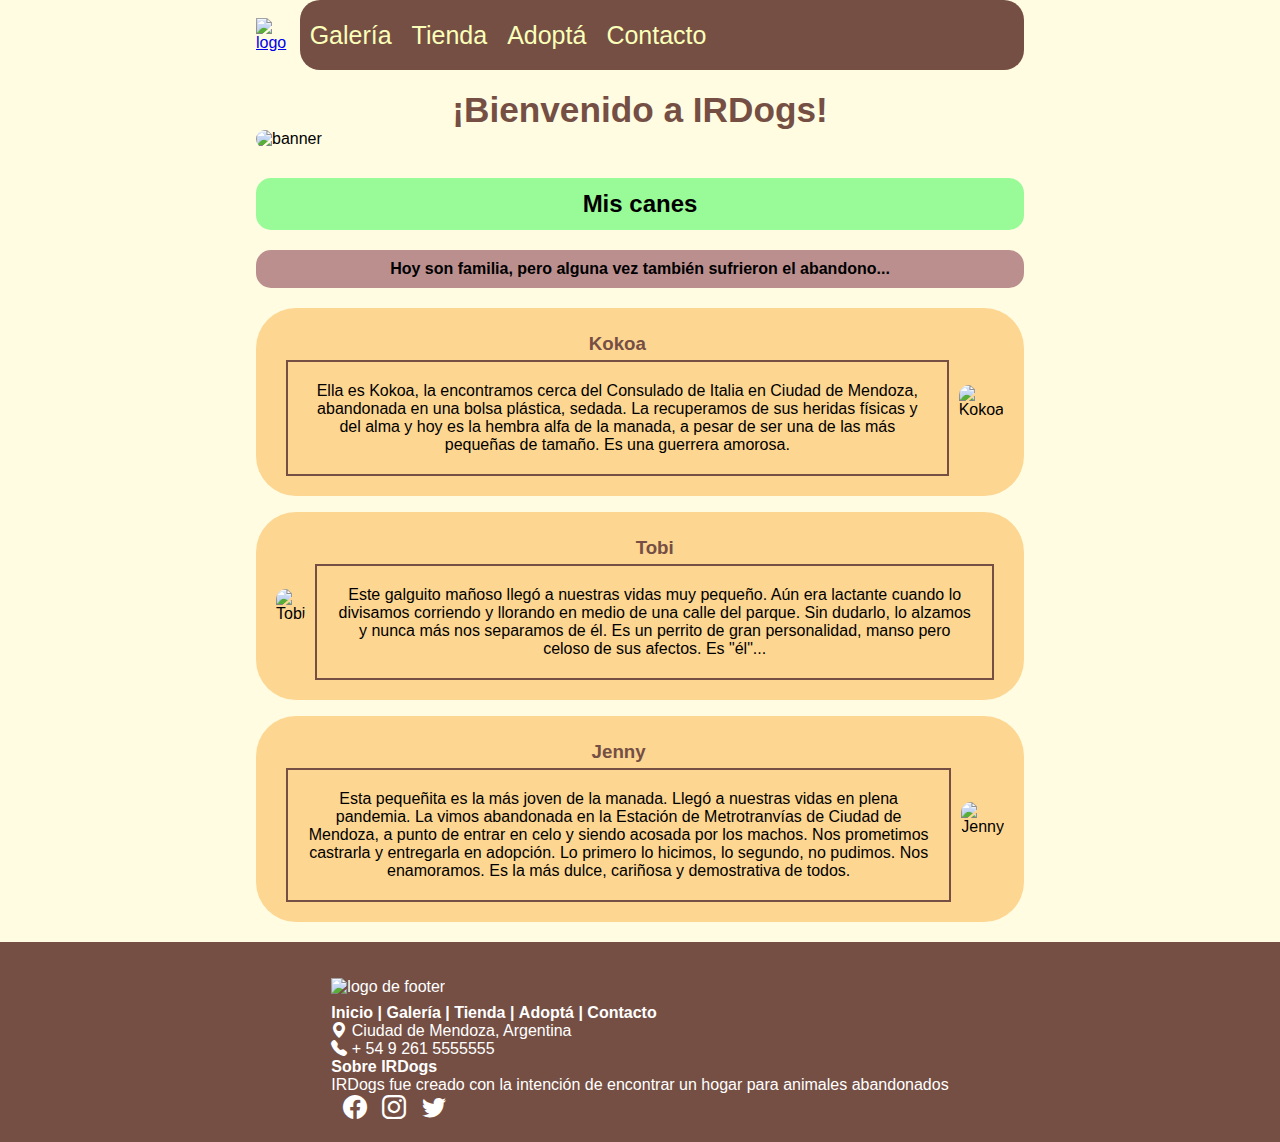
==== commit f8c1063e: "Cambio fuente" ====
--- a/index.html
+++ b/index.html
@@ -10,8 +10,7 @@
     <link rel="stylesheet" href="css/style.css">
     <link rel="preconnect" href="https://fonts.googleapis.com">
     <link rel="preconnect" href="https://fonts.gstatic.com" crossorigin>
-    <link href="https://fonts.googleapis.com/css2?family=Albert+Sans:wght@200&family=Architects+Daughter&display=swap"
-        rel="stylesheet">
+    <link href="https://fonts.googleapis.com/css2?family=Albert+Sans:wght@200&family=Architects+Daughter&display=swap" rel="stylesheet">
     <link rel="stylesheet" href="https://cdn.jsdelivr.net/npm/bootstrap-icons@1.9.1/font/bootstrap-icons.css">
     
     <meta name="description" content="IR Dogs es una ONG que rescata animales callejeros y busca hogar en la Ciudad de Mendoza">
@@ -107,9 +106,9 @@
                         Sobre IRDogs
                     </h4>
                     <p>IRDogs fue creado con la intención de encontrar un hogar para animales abandonados</p>
-                    <a href=""><i class="bi bi-facebook redes"></i></a>
-                    <a href=""><i class="bi bi-instagram redes"></i></a>
-                    <a href=""><i class="bi bi-twitter redes"></i></a>
+                    <a href="https://www.facebook.com/" target="_blank"><i class="bi bi-facebook redes"></i></a>
+                    <a href="https://www.instagram.com/" target="_blank"><i class="bi bi-instagram redes"></i></a>
+                    <a href="https://twitter.com/" target="_blank"><i class="bi bi-twitter redes"></i></a>
                 </div>
             </div>
         </footer>
--- a/css/style.css
+++ b/css/style.css
@@ -41,7 +41,10 @@
   /*FLEX SECCION KOKOA INDEX*/
   display: flex;
   flex-direction: column-reverse;
-  align-items: stretch; }
+  align-items: stretch;
+  padding: 20px;
+  background-color: #FDD692;
+  border-radius: 40px; }
 
 .section2__img {
   border-radius: 10px; }
@@ -50,7 +53,11 @@
   grid-area: section3;
   display: flex;
   flex-direction: column-reverse;
-  align-items: stretch; }
+  align-items: stretch;
+  margin-top: 1rem;
+  padding: 20px;
+  background-color: #FDD692;
+  border-radius: 40px; }
 
 .section3__img {
   border-radius: 10px; }
@@ -59,7 +66,12 @@
   grid-area: section4;
   display: flex;
   flex-direction: column-reverse;
-  align-items: stretch; }
+  align-items: stretch;
+  margin-top: 1rem;
+  padding: 20px;
+  background-color: #FDD692;
+  border-radius: 40px;
+  margin-bottom: 1rem; }
 
 .section4__img {
   border-radius: 10px; }
@@ -71,9 +83,9 @@
 
 .rectangulo__p {
   text-align: center;
-  font-weight: bold;
   margin-top: 5px;
-  border: 2px solid #754F44; }
+  border: 2px solid #754F44;
+  padding: 20px; }
 
 /*// FIN INDEX//*/
 /*   SECCION GALERIA   */
@@ -305,8 +317,8 @@
   flex-direction: column; }
 
 body {
-  background-color: #FBFFB9;
-  font-family: 'Albert Sans', sans-serif; }
+  background-color: #FFFCE2;
+  font-family: 'Montserrat', sans-serif; }
 
 h1 {
   color: #754F44;
@@ -358,7 +370,7 @@
   margin-top: 10px;
   background-color: palegreen;
   border: 2px solid palegreen;
-  border-radius: 35px;
+  border-radius: 15px;
   font-weight: bold; }
 
 /*TODAS LAS SECCIONES*/
@@ -366,7 +378,7 @@
   text-align: center;
   margin-top: 10px;
   background-color: rosybrown;
-  border-radius: 25px;
+  border-radius: 15px;
   font-weight: bold; }
 
 /*TODAS LAS SECCIONES*/
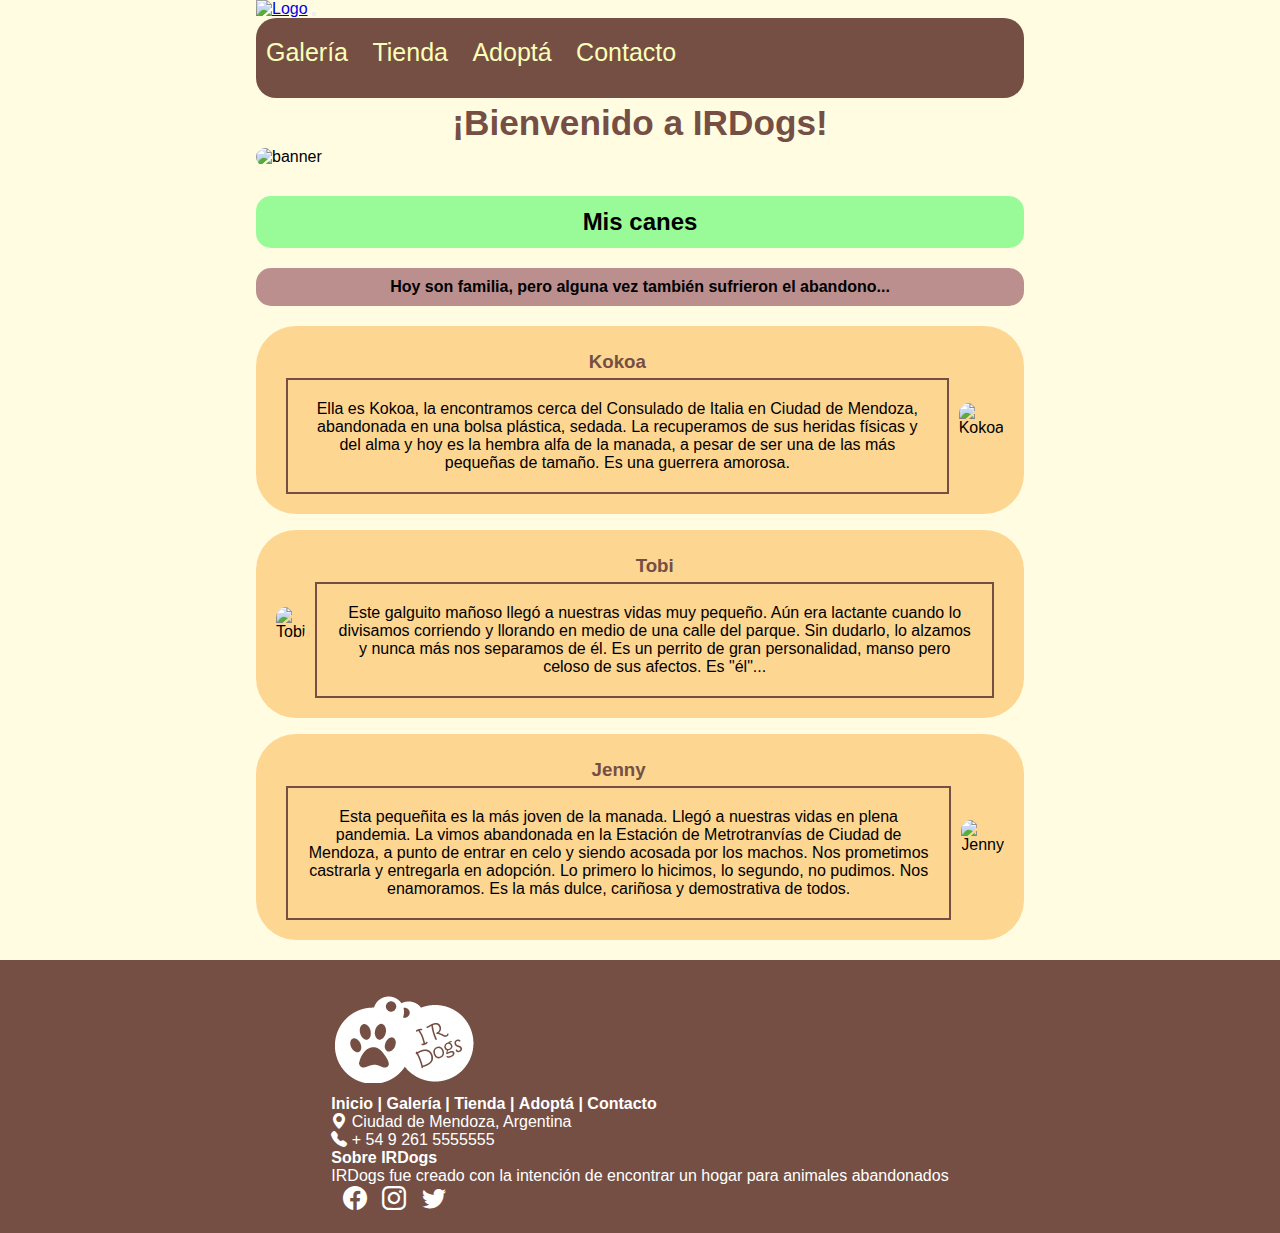
==== commit b5b69f06: "Cambio logo footer" ====
--- a/index.html
+++ b/index.html
@@ -10,10 +10,12 @@
     <link rel="stylesheet" href="css/style.css">
     <link rel="preconnect" href="https://fonts.googleapis.com">
     <link rel="preconnect" href="https://fonts.gstatic.com" crossorigin>
-    <link href="https://fonts.googleapis.com/css2?family=Albert+Sans:wght@200&family=Architects+Daughter&display=swap" rel="stylesheet">
+    <link href="https://fonts.googleapis.com/css2?family=Albert+Sans:wght@200&family=Architects+Daughter&display=swap"
+        rel="stylesheet">
     <link rel="stylesheet" href="https://cdn.jsdelivr.net/npm/bootstrap-icons@1.9.1/font/bootstrap-icons.css">
-    
-    <meta name="description" content="IR Dogs es una ONG que rescata animales callejeros y busca hogar en la Ciudad de Mendoza">
+
+    <meta name="description"
+        content="IR Dogs es una ONG que rescata animales callejeros y busca hogar en la Ciudad de Mendoza">
     <meta name="keywords" content="adopcion, perros, perros ciudad de mendoza, donacion, veterinario">
     <title>IR Dogs | Inicio</title>
 </head>
@@ -21,16 +23,31 @@
 <body>
     <div class="grid-container">
         <header class="header">
-            <div class="logo">
-                <a href="index.html"><img src="./img/logo.png" alt="logo"></a>
-            </div>
-            <nav>
-                <ul class="ul">
-                    <li><a href="./pages/galeria.html">Galería</a></li>
-                    <li><a href="./pages/tienda.html">Tienda</a></li>
-                    <li><a href="./pages/adopta.html">Adoptá</a></li>
-                    <li><a href="./pages/contacto.html">Contacto</a></li>
-                </ul>
+            <nav class="navbar navbar-expand-lg">
+                <div class="container-fluid">
+                    <a class="navbar-brand" href="./index.html"><img src="./img/logo.png" alt="Logo"></a>
+                    <button class="navbar-toggler" type="button" data-bs-toggle="collapse"
+                        data-bs-target="#navbarNavDropdown" aria-controls="navbarNavDropdown" aria-expanded="false"
+                        aria-label="Toggle navigation">
+                        <span class="navbar-toggler-icon"></span>
+                    </button>
+                    <div class="collapse navbar-collapse nav-color nav-div" id="navbarNavDropdown">
+                        <ul class="navbar-nav">
+                            <li class="nav-item">
+                                <a class="nav-link" aria-current="page" href="./pages/galeria.html">Galería</a>
+                            </li>
+                            <li class="nav-item">
+                                <a class="nav-link" href="./pages/tienda.html">Tienda</a>
+                            </li>
+                            <li class="nav-item">
+                                <a class="nav-link" href="./pages/adopta.html">Adoptá</a>
+                            </li>
+                            <li class="nav-item">
+                                <a class="nav-link" href="./pages/contacto.html">Contacto</a>
+                            </li>
+                        </ul>
+                    </div>
+                </div>
             </nav>
         </header>
         <section class="banner">
@@ -58,7 +75,8 @@
             <div class="rectangulo">
                 <h3 class="h3">Tobi</h3>
                 <p class="rectangulo__p">
-                    Este galguito mañoso llegó a nuestras vidas muy pequeño. Aún era lactante cuando lo divisamos corriendo
+                    Este galguito mañoso llegó a nuestras vidas muy pequeño. Aún era lactante cuando lo divisamos
+                    corriendo
                     y llorando en medio de una calle del parque.
                     Sin dudarlo, lo alzamos y nunca más nos separamos de él.
                     Es un perrito de gran personalidad, manso pero celoso de sus afectos. Es "él"...
@@ -71,10 +89,12 @@
                 <h3 class="h3">Jenny</h3>
                 <p class="rectangulo__p">
                     Esta pequeñita es la más joven de la manada. Llegó a nuestras vidas en plena pandemia.
-                    La vimos abandonada en la Estación de Metrotranvías de Ciudad de Mendoza, a punto de entrar en celo y
+                    La vimos abandonada en la Estación de Metrotranvías de Ciudad de Mendoza, a punto de entrar en celo
+                    y
                     siendo acosada por los machos.
                     Nos prometimos castrarla y entregarla en adopción.
-                    Lo primero lo hicimos, lo segundo, no pudimos. Nos enamoramos. Es la más dulce, cariñosa y demostrativa
+                    Lo primero lo hicimos, lo segundo, no pudimos. Nos enamoramos. Es la más dulce, cariñosa y
+                    demostrativa
                     de todos.
                 </p>
             </div>
@@ -82,7 +102,7 @@
         <footer class="footer">
             <div class="row gx-0 footer-all">
                 <div class="col-sm-6 col-md-4">
-                    <img class="img-fluid" src="./img/logo.png" alt="logo de footer">
+                    <img class="img-fluid" src="./img/logo-footer.png" alt="logo de footer">
                     <p class="links">
                         <a href="./../index.html">Inicio</a>
                         <strong>|</strong>
@@ -96,7 +116,7 @@
                     </p>
                 </div>
                 <div class="col-sm-6 col-md-4">
-                    
+
                     <p><i class="bi bi-geo-alt-fill"></i> Ciudad de Mendoza, Argentina</p>
                     <p><i class="bi bi-telephone-fill"></i> + 54 9 261 5555555</p>
 
--- a/css/style.css
+++ b/css/style.css
@@ -160,6 +160,11 @@
   grid-area: tienda-section1;
   margin-bottom: 10px; }
 
+.tienda-footer {
+  grid-area: tienda-footer;
+  display: flex;
+  justify-content: center; }
+
 .tienda-collares {
   grid-area: tienda-collares;
   display: flex;
@@ -238,7 +243,9 @@
   align-items: stretch; }
 
 .adopta-footer {
-  grid-area: adopta-footer; }
+  grid-area: adopta-footer;
+  display: flex;
+  justify-content: center; }
 
 .adopta-p {
   color: #754F44;
@@ -293,7 +300,9 @@
 
 .contacto-footer {
   grid-area: contacto-footer;
-  margin-top: 10px; }
+  margin-top: 10px;
+  display: flex;
+  justify-content: center; }
 
 .contacto-section1__p {
   color: #754F44;
@@ -324,28 +333,22 @@
   color: #754F44;
   font-weight: bold;
   text-align: center;
-  font-size: 2.2rem; }
+  font-size: 2.2rem;
+  padding: 5px; }
 
 /*NAV*/
-nav {
+nav .nav-color {
   background-color: #754F44;
   border-radius: 20px; }
 
+nav .nav-div ul li a {
+  color: #FBFFB9; }
+  nav .nav-div ul li a:hover {
+    color: #FBFFB9; }
+
 .logo {
   display: flex;
   justify-content: center; }
-
-/*Comportamiento bootstrap. Agregado padding y margin 0 y align-items: center (antes no estaba)*/
-.ul {
-  display: flex;
-  justify-content: center;
-  align-items: center;
-  width: auto;
-  padding: 0;
-  margin: 0;
-  height: 70px; }
-  .ul li a:hover {
-    color: #FBFFB9; }
 
 header ul li {
   display: inline; }
@@ -358,7 +361,6 @@
     padding-right: 5px;
     margin-right: 5px;
     margin-left: 5px;
-    padding-bottom: 20px;
     padding-top: 20px; }
     header ul li a:hover {
       background-color: rgba(237, 198, 157, 0.2);
@@ -379,7 +381,8 @@
   margin-top: 10px;
   background-color: rosybrown;
   border-radius: 15px;
-  font-weight: bold; }
+  font-weight: bold;
+  padding: 20px; }
 
 /*TODAS LAS SECCIONES*/
 .h3 {
@@ -421,6 +424,10 @@
 /*MOBILE FIRST*/
 /*SECCION INDEX*/
 @media (min-width: 768px) {
+  nav .nav-color {
+    height: 5rem; }
+  nav .nav-div ul li a {
+    font-size: 25px; }
   .grid-container {
     grid-template-columns: 1fr 1fr 1fr 1fr 1fr 1fr 1fr 1fr 1fr 1fr;
     grid-template-rows: auto auto auto auto auto 1fr auto;
@@ -446,13 +453,7 @@
   nav {
     width: 100%;
     height: auto; }
-  header ul li a {
-    text-align: center;
-    font-size: 25px; }
   /*FIN NAVEGACION HEADER*/
-  /*BANNER INICIAL*/
-  .banner {
-    margin-top: 20px; }
   /*TITULO H2*/
   .h2 {
     padding: 10px;
@@ -536,17 +537,21 @@
   /*FIN SECCION ADOPTA*/
   /*SECCION CONTACTO*/
   .contacto-grid-container {
+    height: 100vh;
     grid-template-columns: 1fr 1fr 1fr 1fr 1fr 1fr 1fr 1fr 1fr 1fr;
-    grid-template-rows: 10vh 10vh 55vh 25vh;
+    grid-template-rows: auto auto auto auto;
     grid-template-areas: ". . contacto-header contacto-header contacto-header contacto-header contacto-header contacto-header . ."  ". . contacto-section1 contacto-section1 contacto-section1 contacto-section1 contacto-section1 contacto-section1 . ."  ". . contacto-section2 contacto-section2 contacto-section2 contacto-section2 contacto-section2 contacto-section2 . ."  "contacto-footer contacto-footer contacto-footer contacto-footer contacto-footer contacto-footer contacto-footer contacto-footer contacto-footer contacto-footer"; }
-  .contacto-header {
-    display: flex;
-    align-items: center; }
   .contacto-form {
     align-items: flex-start; }
   .contacto-button {
     margin-top: 5px; }
   /*FIN SECCION CONTACTO*/ }
+
+@media (max-width: 991px) and (min-width: 768px) {
+  nav .nav-color {
+    height: 10rem; }
+  nav .nav-div ul li a {
+    font-size: 15px; } }
